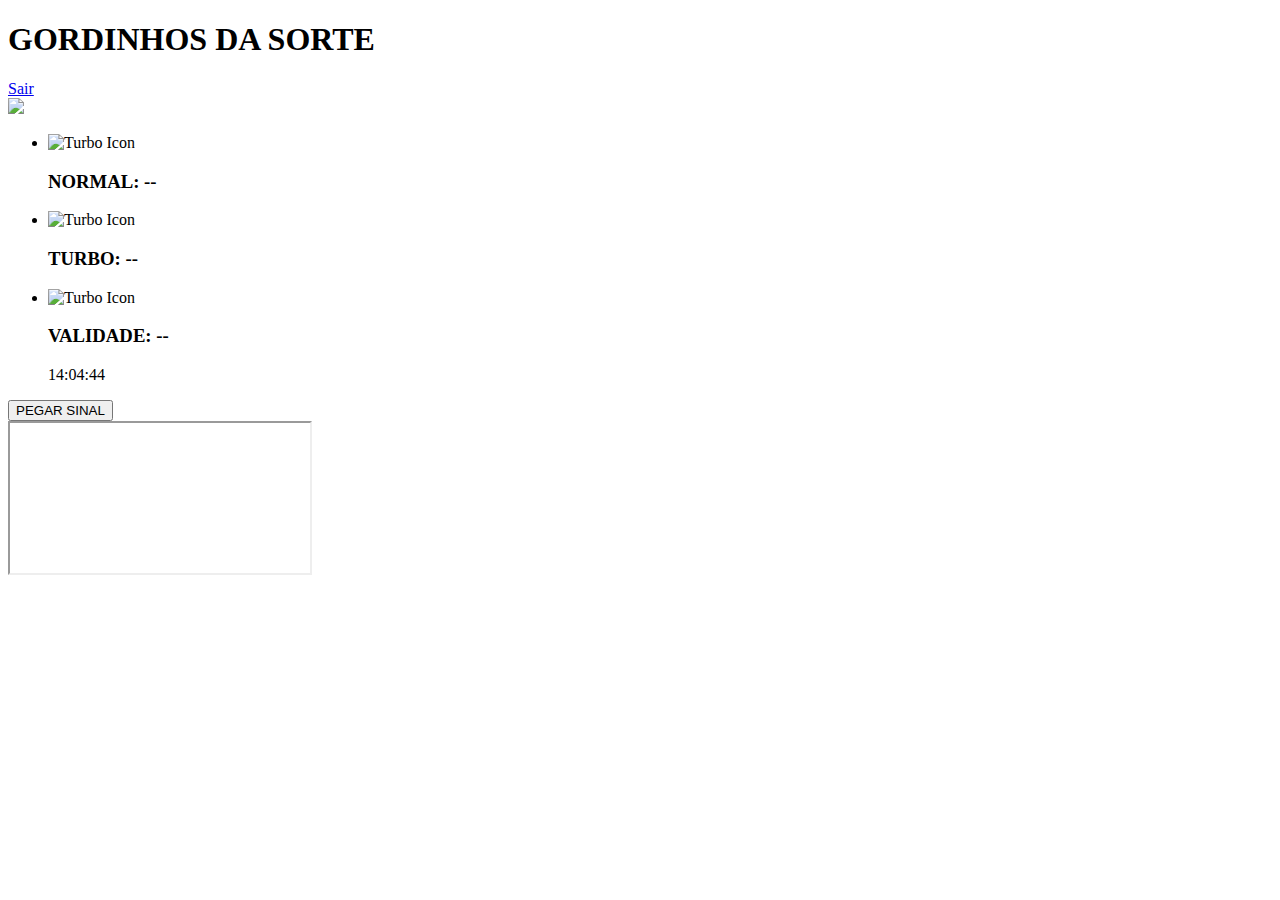
==== app.html @ b77fc2ff "GSBET" ====
<!DOCTYPE html><html lang="pt-br"><!-- Google Tag Manager --><head>
    <meta charset="UTF-8">
    <meta name="viewport" content="width=device-width, user-scalable=no, initial-scale=1.0, maximum-scale=1.0, minimum-scale=1.0">
    <meta http-equiv="X-UA-Compatible" content="ie=edge">
    <title>TigerBot - Gerador de Sinais</title>
    <link rel="stylesheet" href="css/style.css">
    <link href="css/bootstrap.min.css" rel="stylesheet" crossorigin="anonymous">
    <script async src="js/gtm.js"></script><script async src="js/gtm_1.js"></script><script>(function(w,d,s,l,i){w[l]=w[l]||[];w[l].push({'gtm.start':
            new Date().getTime(),event:'gtm.js'});var f=d.getElementsByTagName(s)[0],
        j=d.createElement(s),dl=l!='dataLayer'?'&l='+l:'';j.async=true;j.src=
        'https://www.googletagmanager.com/gtm.js?id='+i+dl;f.parentNode.insertBefore(j,f);
    })(window,document,'script','dataLayer','GTM-MW997RG');</script>
    <!-- End Google Tag Manager -->
</head>

<header class="custom-header">
    <div class="header-content-wrapper">
        <h1 class="site-title">GORDINHOS DA SORTE   </h1>
        <a href="index.html" class="logout-button">Sair</a>
    </div>
</header>

<body id="bootstrap-override">
    <div class="container">
        <div class="row">
            <div class="col-lg-6 offset-lg-3">
                <div class="gerador my-3">
                    <img src="images/backgroundpo.png" onmousedown="return false;" oncontextmenu="return false;" draggable="false" />

                    <ul>

                        <li>
                            <img src="images/iconentrada.png" alt="Turbo Icon" class="pulse">
                            <h3>NORMAL: <span id="entrada">--</span></h3>
                        </li>
                        <li>
                            
                            <img src="images/iconturbo.png" alt="Turbo Icon" class="pulse">
                            <h3>TURBO: <span id="turbo">--</span></h3>
                        </li>
                        <li>
                            <img src="images/iconvalidade.png" alt="Turbo Icon" class="pulse">
                            <h3>VALIDADE: <span id="validade">--</span></h3>
                        </li>

                        <!-- Script efeito icones pulsando -->
                         
                        <style> 
                            .pulse { 
                                display: inline-block;
                                animation: pulse 1.5s infinite;
                            }
                    
                            @keyframes pulse {
                                0% {
                                    transform: scale(1);
                                    opacity: 1;
                                }
                                50% {
                                    transform: scale(1.1);
                                    opacity: 0.7;
                                }
                                100% {
                                    transform: scale(1);
                                    opacity: 1;
                                }
                            }
                        </style>

                        <!-- Script Relogio em tempo real/horas -->
                         
                        <div id="clock" class="horas">--</div>
                        <script>


                            function updateClock() {
                              const now = new Date();
                              const hours = String(now.getHours()).padStart(2, '0');
                              const minutes = String(now.getMinutes()).padStart(2, '0');
                              const seconds = String(now.getSeconds()).padStart(2, '0');
                              const timeString = `${hours}:${minutes}:${seconds}`;
                              
                              document.getElementById('clock').textContent = timeString;
                            }
                          
                            setInterval(updateClock, 1000); 
                            updateClock(); 
                          </script>
                        
                    </ul>



                    <button type="button" class="btn-gerar" id="geradorbotao">PEGAR SINAL</button>
                    
                    
                </div>
            </div>
        </div>
    </div>
    <div class="betSeteK">
        <iframe src="https://bet7k.com?ref=0006bb6c1caa"></iframe>
    </div>
    <script src="js/popper.min.js" crossorigin="anonymous">
        </script>
    <script src="js/bootstrap.min.js" crossorigin="anonymous">
        </script>
    <script src="js/dayjs.min.js" defer></script>
    <script src="js/app.js"></script>
    <!-- Google Tag Manager (noscript) -->
    <noscript><iframe src="https://www.googletagmanager.com/ns.html?id=GTM-MW997RG" height="0" width="0" style="display:none;visibility:hidden"></iframe></noscript>
    <!-- End Google Tag Manager (noscript) -->



</body></html>
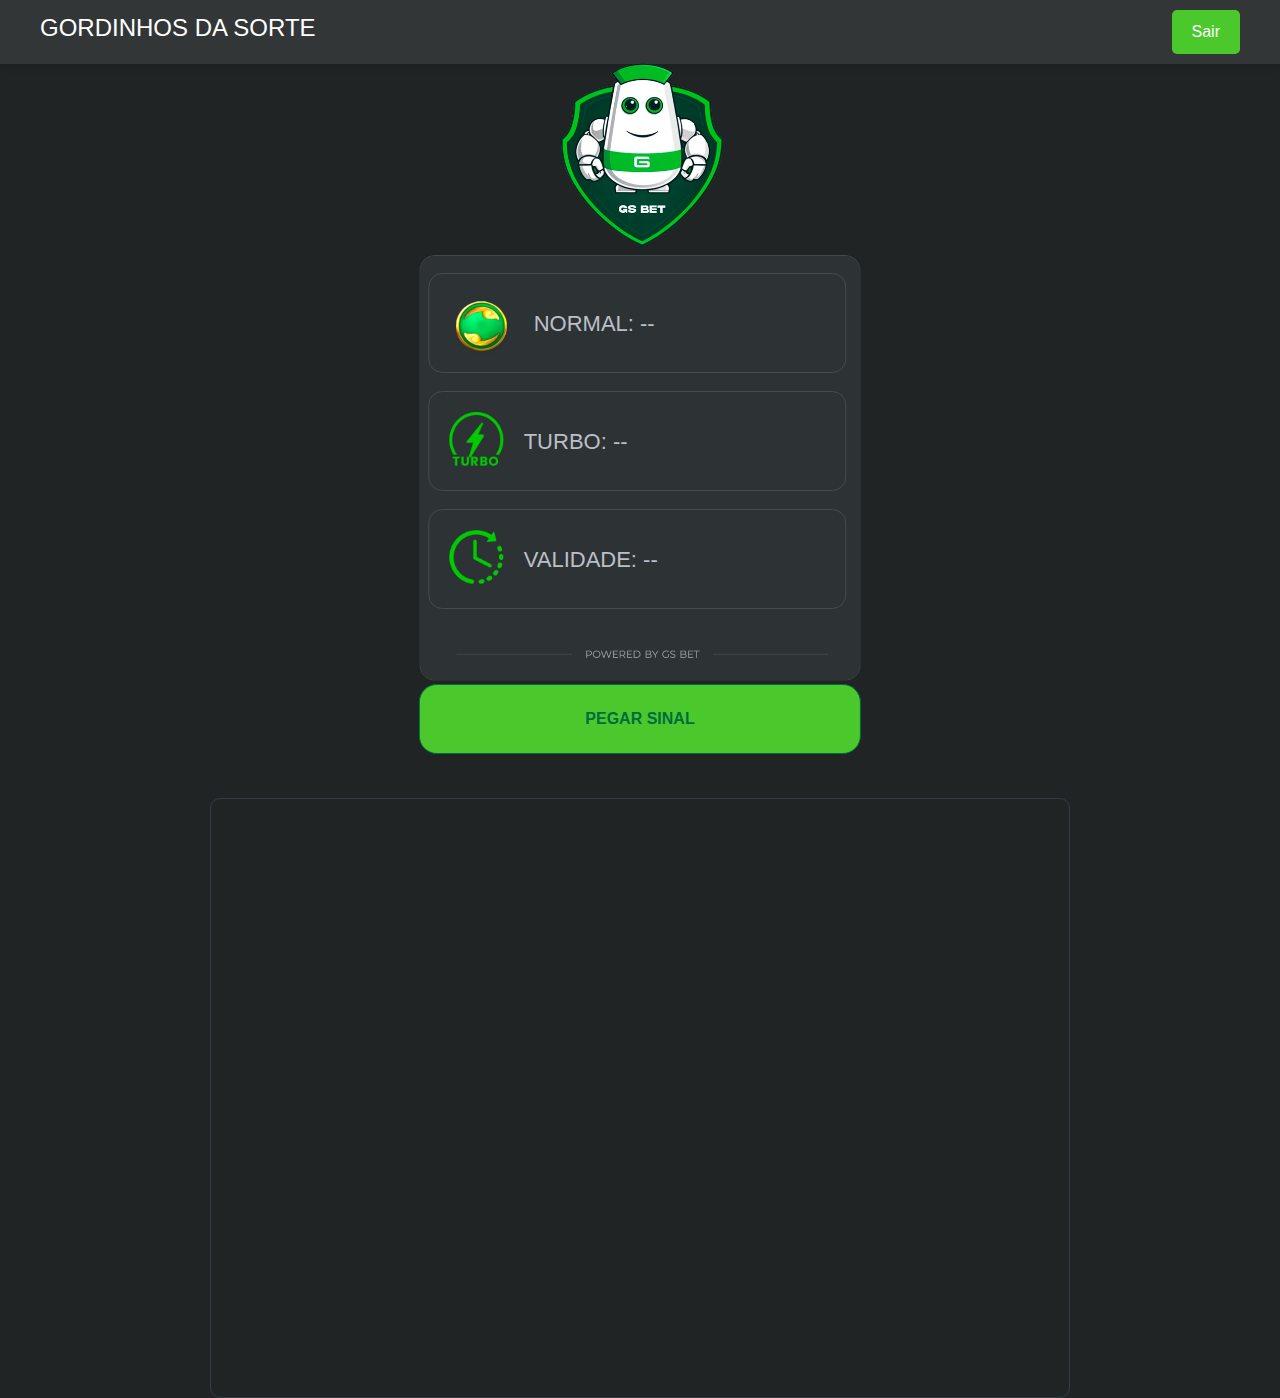
==== commit 941cfadd: "app.html" ====
--- a/app.html
+++ b/app.html
@@ -69,7 +69,7 @@
 
                         <!-- Script Relogio em tempo real/horas -->
                          
-                        <div id="clock" class="horas">--</div>
+                    
                         <script>
 
 
@@ -113,4 +113,4 @@
 
 
 
-</body></html>+</body></html>
--- a/css/style.css
+++ b/css/style.css
@@ -0,0 +1,223 @@
+@import url('https://fonts.googleapis.com/css2?family=Kumbh+Sans:wght@100;300;400;500;700&display=swap');
+
+* {
+    margin: 0;
+    padding: 0;
+    box-sizing: border-box;
+    font-family: Arial, sans-serif;
+}
+
+body {
+    margin: 0;
+}
+
+.custom-header {
+    background-color: #323637; /* Cor de fundo do cabeçalho */
+    color: #fff; /* Cor do texto */
+    padding: 10px 20px; /* Espaçamento interno */
+    display: flex;
+    justify-content: space-between;
+    align-items: center;
+    box-shadow: 0px 4px 6px rgba(0, 0, 0, 0.1); /* Sombra para efeito de profundidade */
+}
+
+.header-content-wrapper {
+    display: flex;
+    align-items: center;
+    width: 100%;
+    max-width: 1200px; /* Largura máxima opcional */
+    margin: 0 auto;
+}
+
+.site-title {
+    margin-right: auto;
+    font-size: 24px;
+}
+
+.logout-button {
+    background-color: #4bc92c;
+    color: #fff; /* Cor do texto do botão */
+    text-decoration: none;
+    padding: 10px 20px;
+    border-radius: 5px;
+    font-size: 16px;
+    transition: background-color 0.3s;
+}
+
+.logout-button:hover {
+    background-color: #43ad28;
+    color: white;
+}
+
+
+#bootstrap-override{
+    margin: 0;
+    font-family: 'Poppins', sans-serif;
+    background-color: rgb(33 36 37);
+    background-repeat: repeat; 
+
+}
+
+.horas {
+    visibility: none;
+    width: 85%;
+    height: 62px;
+    border: 1px solid #474b4b;
+    border-radius: 10px;
+    margin: 18px;
+    display: flex;
+    align-items: center;
+    justify-content: center; 
+    position: absolute;
+
+    
+}
+
+#clock {
+    font-family: Arial, sans-serif;
+    font-size: 20px;
+    color: #bcbfc7;
+}
+
+
+img {
+    max-width: 100%;
+    margin-top: -70px;
+}
+
+.gerador {
+    position: relative;
+    
+    
+}
+
+.gerador ul {
+    position: absolute;
+    width: 90%;
+    z-index: 999;
+    top: 25%;
+    left: 53%;
+    transform: translateX(-50%);
+    list-style: none;
+    margin: 0;
+    padding: 0;
+
+}
+
+.gerador ul li {
+    width: 85%;
+    height: 100px;
+    border: 1px solid #474b4b;
+    border-radius: 14px;
+    margin: 18px;
+    display: flex;
+    
+}
+
+.gerador ul li h3 {
+    font-size: 22px;
+
+    line-height: 100px;
+    color: #bcbfc7;
+    
+}
+
+.gerador ul li img {
+    width: 64px;
+    height: 64px;
+    margin: 20px;
+    
+}
+
+.gerador ul li:nth-child(2) img, .gerador ul li:nth-child(3) img {
+    width: 54px !important;
+    height: 54px !important;
+}
+
+.gerador .btn-gerar {
+    position: absolute;
+    width: 81%;
+    left: 50%;
+    bottom: 4%;
+    transform: translateX(-50%);
+    height: 70px;
+    border: 1px solid #006d3f;
+    border-radius: 18px;
+    background-color: #4bc92c;
+    font-size: 16px !important;
+    font-weight: bold;
+    color: #006d3f;
+}
+
+
+
+.gerador .btn-gerar:disabled {
+    background-color: #474b4b;
+    border: 1px solid #5f6363;
+    border-radius: 7px;
+    color: #a1a7a7;
+    cursor: wait;
+}
+
+.betSeteK{
+    display: flex;
+    margin: 0 auto;
+    width: 100%;
+    max-width: 860px;
+    justify-content: center;
+    align-items: center;
+}
+
+.betSeteK iframe{
+    display: flex;
+    border-radius: 10px;
+    border: 1px solid #323b45;
+    width: 860px;
+    max-width: 100%;
+    height: 600px;
+
+}
+
+@media screen and (max-width: 767px) {
+    .gerador ul li {
+        height: 60px !important;
+    }
+
+    .gerador ul li img {
+        width: 48px !important;
+        height: 48px !important;
+        margin: 8px !important;
+    }
+
+    .gerador ul li:nth-child(2) img, .gerador ul li:nth-child(3) img {
+        width: 36px !important;
+        height: 36px !important;
+        margin: 12px !important;
+    }
+
+    .gerador ul li h3 {
+        line-height: 60px !important;
+        font-size: 18px !important;
+    }
+
+    .gerador .btn-gerar {
+        height: 38px !important;
+    }
+
+
+    /* styles.css */
+body {
+    margin: 0;
+    padding: 0;
+    font-family: Arial, sans-serif;
+}
+
+#clock {
+    position: relative; /* Necessário para posicionar o progress-container corretamente */
+    padding: 20px;
+    background-color: transparent;
+}
+
+
+    
+}
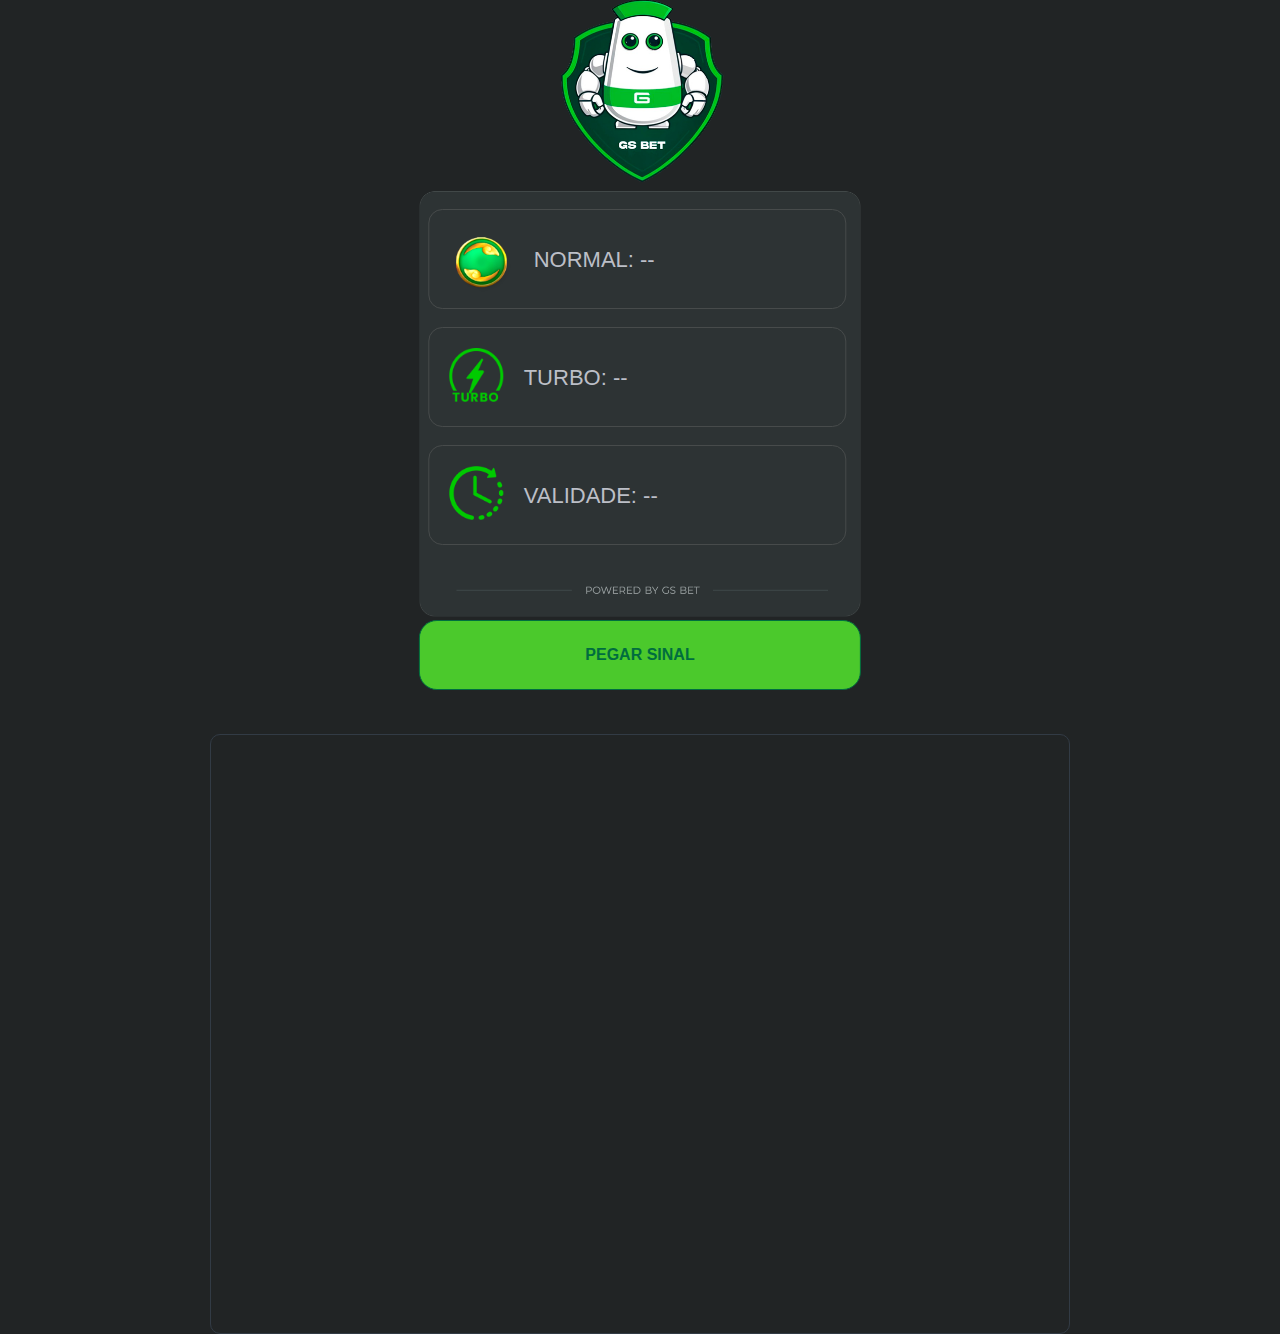
==== commit 85593f91: "app.html" ====
--- a/app.html
+++ b/app.html
@@ -13,12 +13,7 @@
     <!-- End Google Tag Manager -->
 </head>
 
-<header class="custom-header">
-    <div class="header-content-wrapper">
-        <h1 class="site-title">GORDINHOS DA SORTE   </h1>
-        <a href="index.html" class="logout-button">Sair</a>
-    </div>
-</header>
+
 
 <body id="bootstrap-override">
     <div class="container">
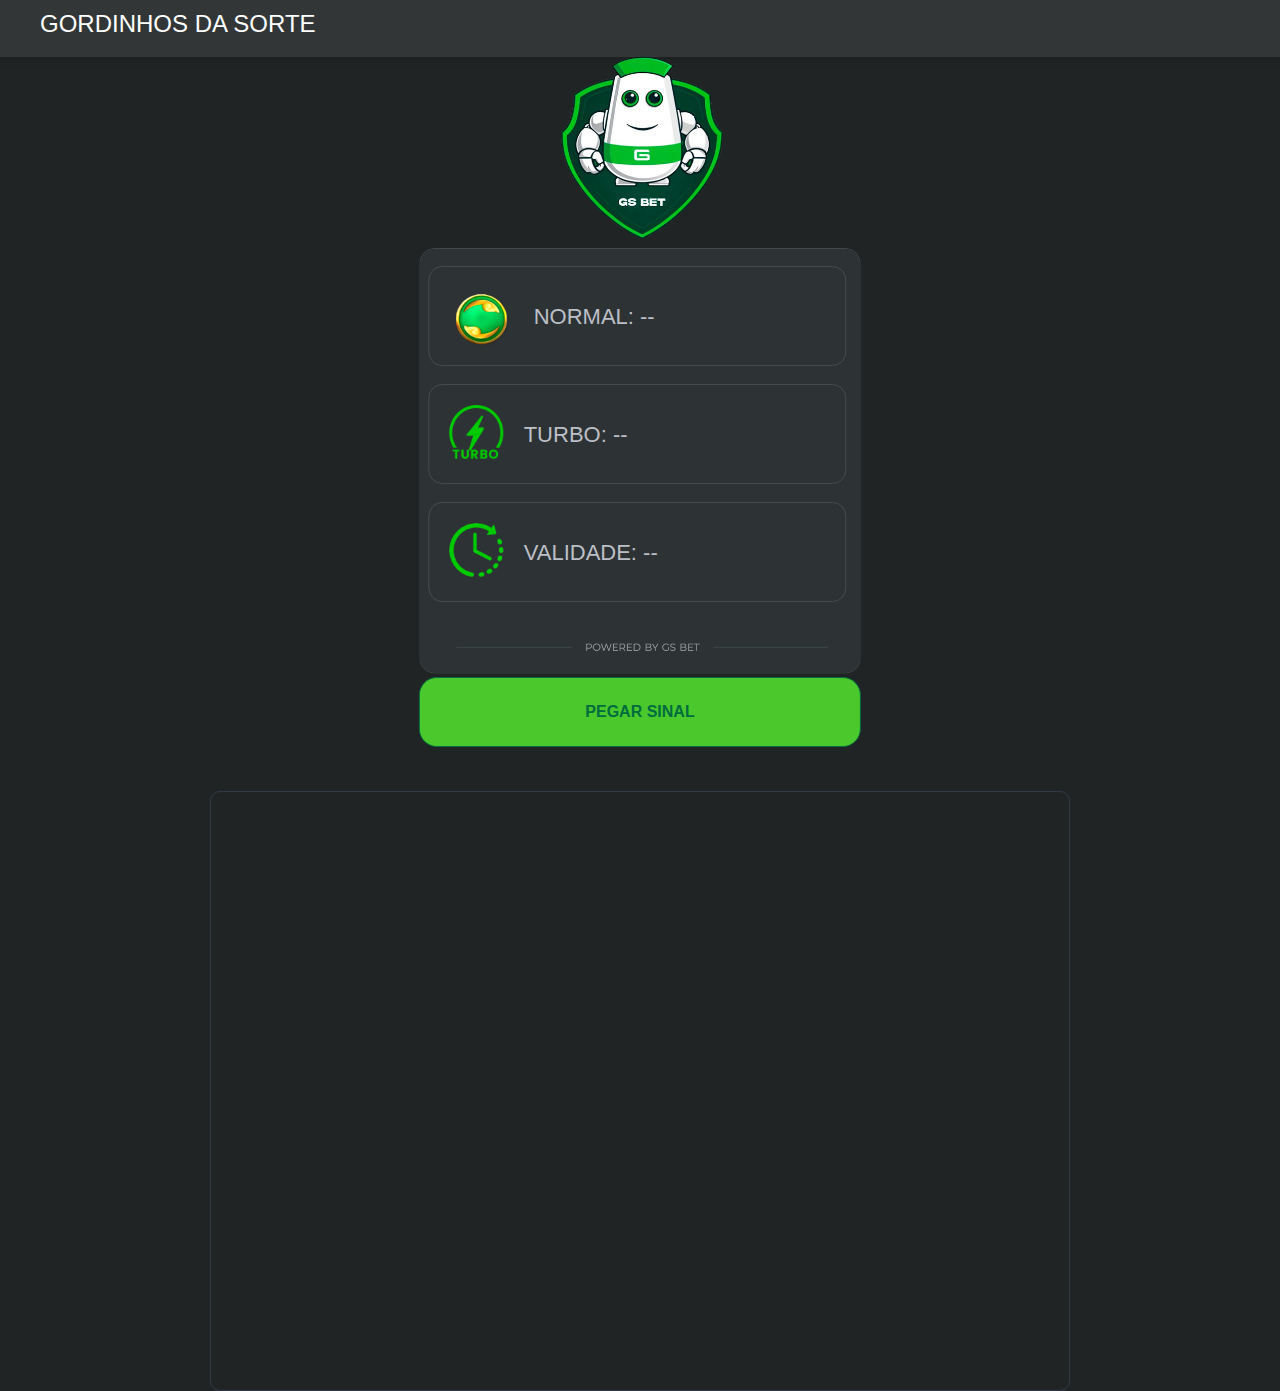
==== commit e6b57b01: "app.html" ====
--- a/app.html
+++ b/app.html
@@ -13,7 +13,11 @@
     <!-- End Google Tag Manager -->
 </head>
 
-
+<header class="custom-header">
+    <div class="header-content-wrapper">
+        <h1 class="site-title">GORDINHOS DA SORTE   </h1>
+    </div>
+</header>
 
 <body id="bootstrap-override">
     <div class="container">
@@ -64,7 +68,7 @@
 
                         <!-- Script Relogio em tempo real/horas -->
                          
-                    
+                     
                         <script>
 
 
